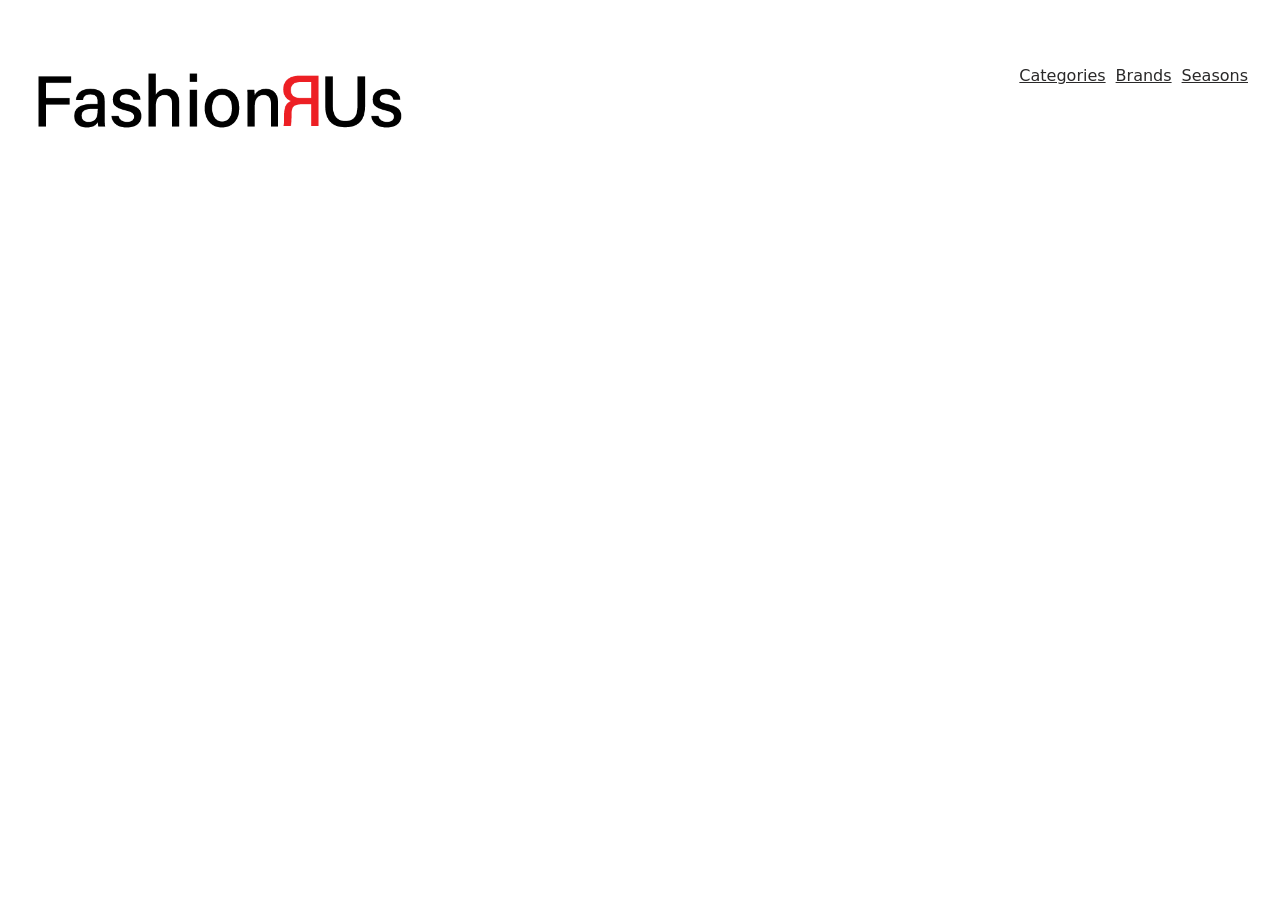
==== product.html @ 549a2f43 "bones" ====
<!DOCTYPE html>
<html lang="en">

<head>
    <meta charset="UTF-8">
    <meta name="viewport" content="width=device-width, initial-scale=1.0">
    <link rel="stylesheet" href="style.css">
    <title>Product</title>
</head>

<body>
    <header>
        <nav>
            <div><a href="index.html"><img class="logo" src="assets/logo.png" alt="logo"></a></div>
            <div class="navlink">
                <p><a href="">Categories</a></p>
                <p><a href="">Brands</a></p>
                <p><a href="">Seasons</a></p>
            </div>
        </nav>
    </header>
    <main></main>
    <footer></footer>
</body>

</html>
---- style.css ----
*,
::before,
::after {
  box-sizing: border-box;
  margin: 0;
  padding: 0;
}

html {
  interpolate-size: allow-keywords;
  font-family: system-ui, sans-serif;
  line-height: 1.5;
  -webkit-font-smoothing: antialiased;
}

h1,
h2 {
  line-height: 1.25;
}

p,
li {
  text-wrap: pretty;
}

img,
svg {
  display: block;
  width: 100%;
  height: auto;
}

label {
  display: block;
}
  
input,
button,
textarea,
select {
  font: inherit;
  color: inherit;
  background-color: transparent;
  font-size: max(1em, 16px);
}

textarea {
  resize: none;
  min-height: 4lh;
}

legend {
  padding: 0;
}

select,
::picker(select) {
  appearance: base-select;
}



nav {
    display: flex;
    justify-content: space-between;
    margin-top: 4rem;
    margin-inline: 2rem;
}

.navlink {
    display: flex;
    justify-content:right;
    gap: 10px;
    
}
nav div p a{
    color: rgb(42, 41, 41);
    text-decoration: underline;
}
.logo {
    width: 25rem;
}

.categories {
    margin-inline: 2rem;
}

.card-grid{
    display: grid;
    grid-template-columns: 1fr 1fr 1fr;
    gap: 15px;
    margin-top: 1rem;

}
.indexcard {
    background-color: gray;
    padding: 2rem;
    color: white;
    border-radius: 5px;
    text-decoration: none;
}

.productgrid{
    display: grid;
    grid-template-columns: 1fr 1fr 1fr 1fr;
    gap: 15px;
    margin-top: 1rem; 
}

.brand {
    opacity: 50%;
}

.price{
    text-transform: uppercase;
}

.readmore {
    text-transform: capitalize;
    text-decoration: underline;
    color: black;
}
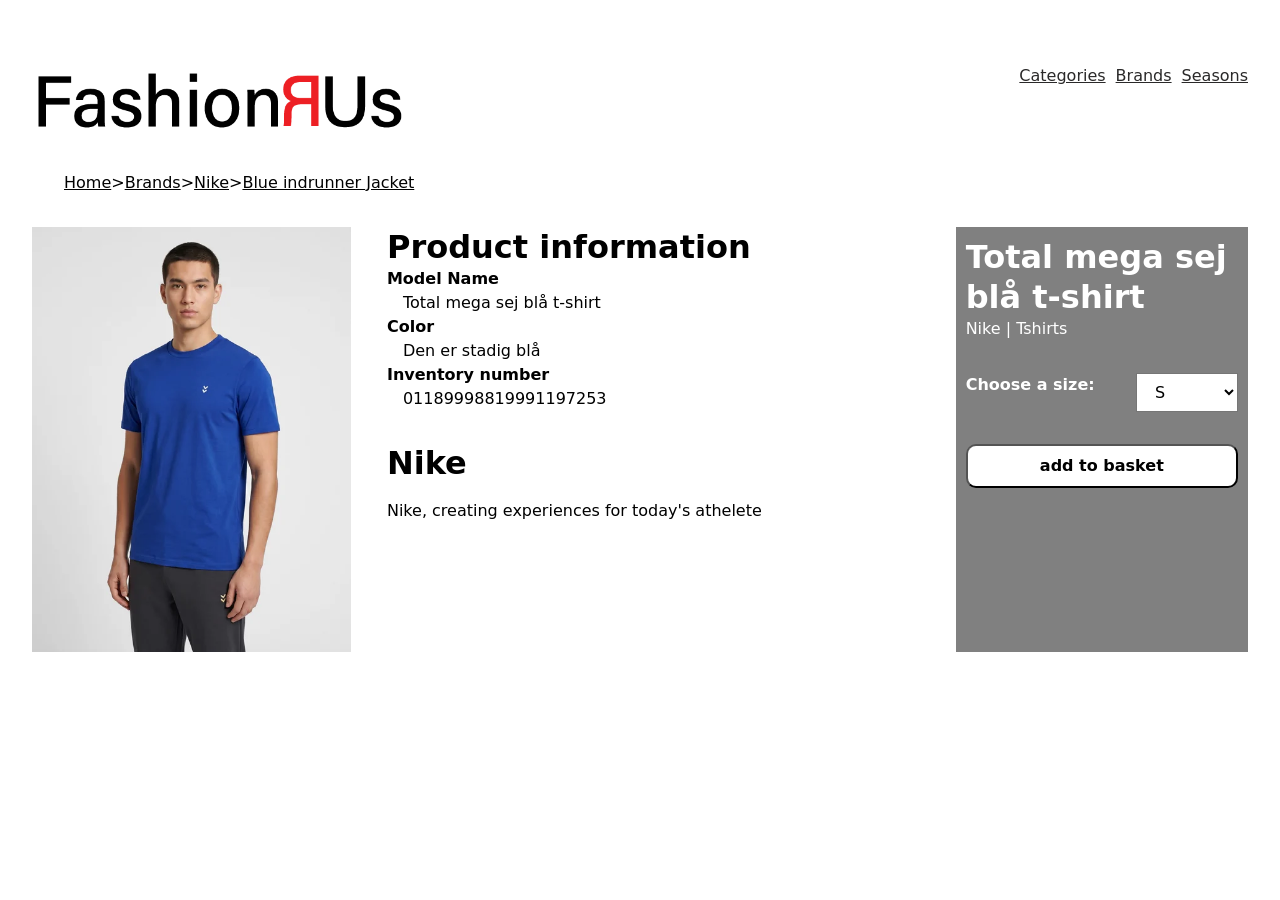
==== commit 0686385e: "helt site" ====
--- a/product.html
+++ b/product.html
@@ -19,7 +19,65 @@
             </div>
         </nav>
     </header>
-    <main></main>
+    <main>
+        <div class="spacer">
+            <div class="breadcrumb">
+                <a href="#">Home</a>
+                <p>></p>
+                <a href="#">Brands</a>
+                <p>></p>
+                <a href="#">Nike</a>
+                <p>></p>
+                <a href="#">Blue indrunner Jacket</a>
+
+            </div>
+            <div class="fivegrid">
+                <div class="productpagepic"><img src="assets/tshirts.webp" alt="product"></div>
+                <div class="textthing">
+                    <div class="info">
+                        <div class="storinfoboks">
+                            <h1>Product information</h1>
+                            <p class="undertitel">Model Name</p>
+                            <p class="indryk">Total mega sej blå t-shirt</p>
+                            <p class="undertitel">Color</p>
+                            <p class="indryk">Den er stadig blå</p>
+                            <p class="undertitel">Inventory number</p>
+                            <p class="indryk">01189998819991197253</p>
+                        </div>
+                        <div>
+                            <h2 class="nike">Nike</h2>
+                            <p>Nike, creating experiences for today's athelete</p>
+                        </div>
+                    </div>
+                    <div class="buycard">
+                        <div>
+                            <h2 class="buytitle">Total mega sej blå t-shirt</h2>
+                            <p class="brandwhite">Nike | Tshirts</p>
+                        </div>
+                        <div>
+                            <form class="forms">
+                                <label for="size">Choose a size:</label>
+                                <select name="size" id="size">
+                                    <optgroup label="Size">
+                                        <option value="volvo">S</option>
+                                        <option value="saab">M</option>
+                                        <option value="saab">L</option>
+                                        <option value="saab">XL</option>
+                                        <option value="saab">XXL</option>
+                                    </optgroup>
+
+                                </select>
+
+
+                            </form>
+                            <button class="buttonbasket">add to basket</button>
+                        </div>
+                    </div>
+                </div>
+            </div>
+        </div>
+
+    </main>
     <footer></footer>
 </body>
 
--- a/style.css
+++ b/style.css
@@ -58,7 +58,9 @@
   appearance: base-select;
 }
 
-
+footer {
+  height: 8rem;
+}
 
 nav {
     display: flex;
@@ -100,12 +102,7 @@
     text-decoration: none;
 }
 
-.productgrid{
-    display: grid;
-    grid-template-columns: 1fr 1fr 1fr 1fr;
-    gap: 15px;
-    margin-top: 1rem; 
-}
+
 
 .brand {
     opacity: 50%;
@@ -119,4 +116,146 @@
     text-transform: capitalize;
     text-decoration: underline;
     color: black;
+}
+
+
+.product_list_container {
+display: grid;
+grid-template-columns: repeat(auto-fit, minmax(250px, 1fr));
+grid-template-rows: auto auto 1fr auto 1fr;
+gap: 10px;
+}
+
+.product {
+  display: grid;
+  grid-template-rows: subgrid;
+  grid-row: span 5;
+  position: relative;
+}
+
+.soldout_tag {
+visibility: hidden;
+position: absolute;
+top: 0;
+left: 0;
+}
+
+.soldout a img{
+  opacity:60% ;
+}
+.soldout .soldout_tag {
+  opacity: 100%;
+visibility: visible;
+position: absolute;
+background-color: black;
+color: white;
+padding: 10px;
+font-family: sans-serif;
+top: 0;
+left: 0;
+}
+
+.rabatgrid {
+  /* display: grid;
+  grid-template-columns: 1fr 1fr; */
+  display: flex;
+  justify-content: space-between;
+}
+.rabattag 
+{
+  background-color: red;
+  padding: 6px;
+}
+
+.breadcrumb {
+
+display: flex;
+margin-left: 2rem;
+
+}
+.breadcrumb a {
+  color: black;
+}
+
+.fivegrid {
+display: flex;
+justify-content: space-around;
+gap: 20px;
+margin-top: 2rem;
+  /* display: grid;
+  grid-template-columns: repeat(5, 1fr); */
+}
+
+.undertitel {
+  font-weight: 700;
+}
+
+.indryk {
+  margin-left: 1rem;
+}
+
+.storinfoboks {
+  margin-bottom: 2rem;
+}
+
+.nike{
+  font-size: 2rem;
+  margin-bottom: 1rem;
+}
+
+.textthing {
+  display: grid;
+  grid-template-columns: 2fr 1fr;
+}
+.forms {
+  display: flex;
+  gap: 10px;
+  margin-top: 2rem;
+  justify-content: space-between;
+}
+
+#size {
+  padding: 8px;
+  padding-inline: 14px;
+  color: black;
+  background-color: white;
+  
+}
+
+/* .productpagepic {
+  grid-column: 1 / span 2;
+} */
+.info {
+  /* grid-column: 3/ span 2; */
+  margin-left: 1rem;
+}
+
+.buycard {
+  /* grid-column: 5/ span 1; */
+  background-color: gray;
+  color: white;
+  padding: 10px;
+}
+
+.buytitle{
+  font-size: 2rem;
+}
+
+label {
+font-weight: 800;
+}
+
+.buttonbasket {
+  background-color: white;
+  color: black;
+ padding: 8px;
+  padding-inline: 14px;
+  font-weight: 700;
+border-radius: 10px;
+width: 100%;
+margin-top: 2rem;
+}
+
+.spacer{
+  margin-inline: 2rem;
 }
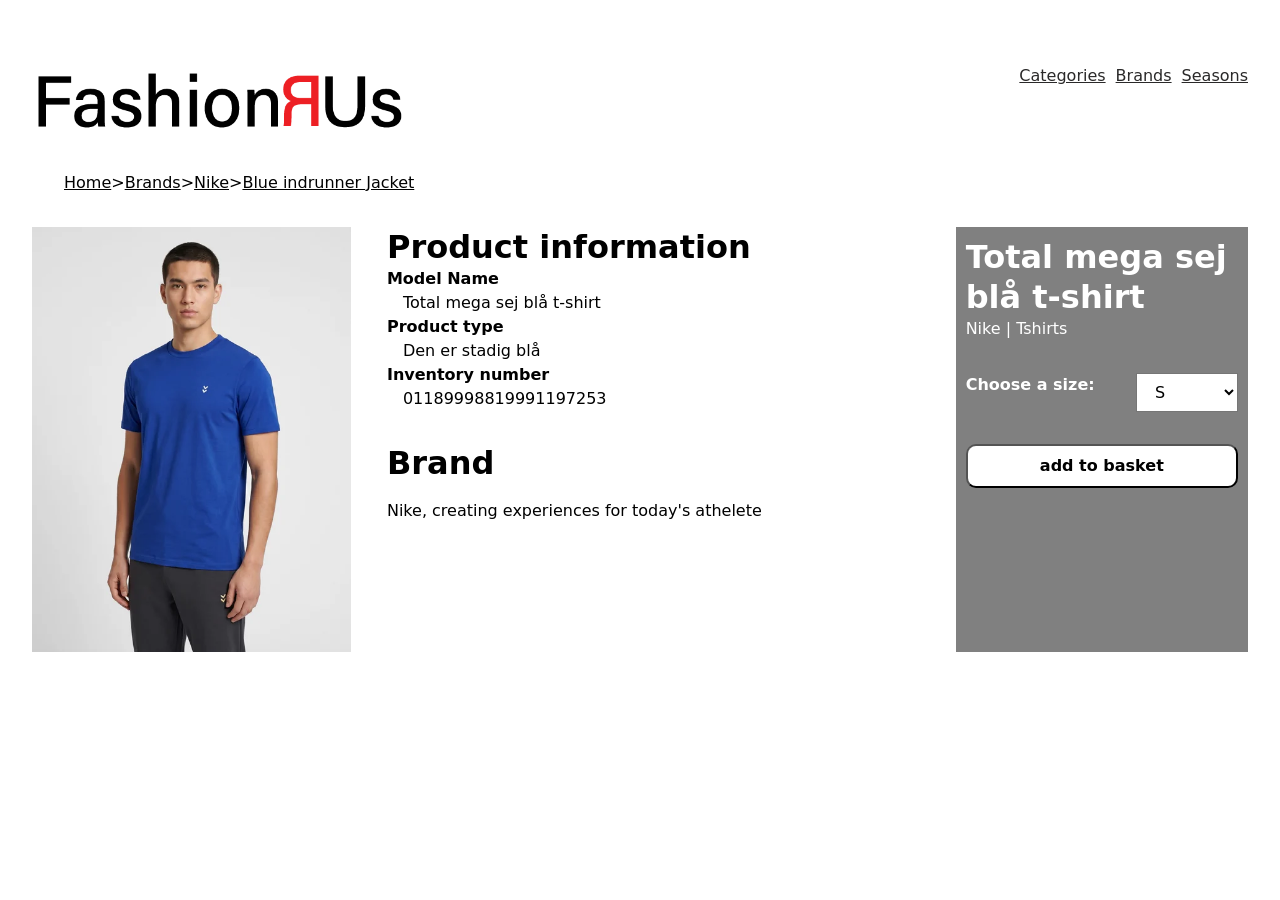
==== commit e1034781: "dynamic detail view" ====
--- a/product.html
+++ b/product.html
@@ -5,6 +5,7 @@
     <meta charset="UTF-8">
     <meta name="viewport" content="width=device-width, initial-scale=1.0">
     <link rel="stylesheet" href="style.css">
+    <script src="detailview.js" defer></script>
     <title>Product</title>
 </head>
 
@@ -32,26 +33,26 @@
 
             </div>
             <div class="fivegrid">
-                <div class="productpagepic"><img src="assets/tshirts.webp" alt="product"></div>
+                <div class="productpagepic"><img class="productimg" src="assets/tshirts.webp" alt="product"></div>
                 <div class="textthing">
                     <div class="info">
                         <div class="storinfoboks">
                             <h1>Product information</h1>
                             <p class="undertitel">Model Name</p>
-                            <p class="indryk">Total mega sej blå t-shirt</p>
-                            <p class="undertitel">Color</p>
-                            <p class="indryk">Den er stadig blå</p>
+                            <p class="indryk model">Total mega sej blå t-shirt</p>
+                            <p class="undertitel">Product type</p>
+                            <p class="indryk type">Den er stadig blå</p>
                             <p class="undertitel">Inventory number</p>
-                            <p class="indryk">01189998819991197253</p>
+                            <p class="indryk id">01189998819991197253</p>
                         </div>
                         <div>
-                            <h2 class="nike">Nike</h2>
-                            <p>Nike, creating experiences for today's athelete</p>
+                            <h2 class="nike">Brand</h2>
+                            <p class="brandname">Nike, creating experiences for today's athelete</p>
                         </div>
                     </div>
                     <div class="buycard">
                         <div>
-                            <h2 class="buytitle">Total mega sej blå t-shirt</h2>
+                            <h2 class="buytitle modelbuy">Total mega sej blå t-shirt</h2>
                             <p class="brandwhite">Nike | Tshirts</p>
                         </div>
                         <div>
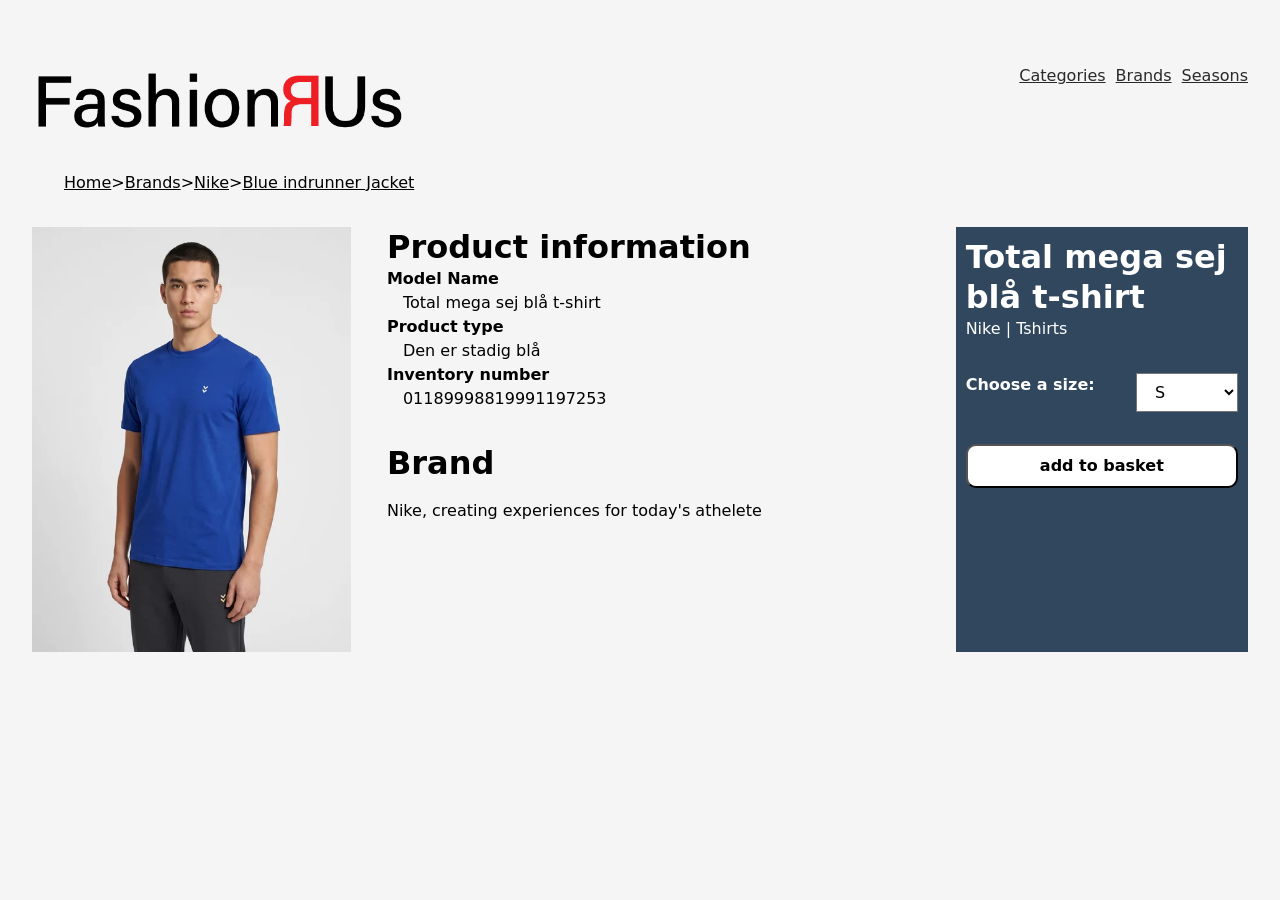
==== commit dd6cf7f1: "cosmetic rettelser" ====
--- a/product.html
+++ b/product.html
@@ -60,11 +60,11 @@
                                 <label for="size">Choose a size:</label>
                                 <select name="size" id="size">
                                     <optgroup label="Size">
-                                        <option value="volvo">S</option>
-                                        <option value="saab">M</option>
-                                        <option value="saab">L</option>
-                                        <option value="saab">XL</option>
-                                        <option value="saab">XXL</option>
+                                        <option value="S">S</option>
+                                        <option value="M">M</option>
+                                        <option value="L">L</option>
+                                        <option value="XL">XL</option>
+                                        <option value="XXL">XXL</option>
                                     </optgroup>
 
                                 </select>
--- a/style.css
+++ b/style.css
@@ -33,7 +33,7 @@
 label {
   display: block;
 }
-  
+
 input,
 button,
 textarea,
@@ -63,67 +63,69 @@
 }
 
 nav {
-    display: flex;
-    justify-content: space-between;
-    margin-top: 4rem;
-    margin-inline: 2rem;
+  display: flex;
+  justify-content: space-between;
+  margin-top: 4rem;
+  margin-inline: 2rem;
 }
 
 .navlink {
-    display: flex;
-    justify-content:right;
-    gap: 10px;
-    
-}
-nav div p a{
-    color: rgb(42, 41, 41);
-    text-decoration: underline;
+  display: flex;
+  justify-content: right;
+  gap: 10px;
+}
+nav div p a {
+  color: rgb(42, 41, 41);
+  text-decoration: underline;
 }
 .logo {
-    width: 25rem;
+  width: 25rem;
 }
 
 .categories {
-    margin-inline: 2rem;
-}
-
-.card-grid{
-    display: grid;
-    grid-template-columns: 1fr 1fr 1fr;
-    gap: 15px;
-    margin-top: 1rem;
-
+  margin-inline: 2rem;
+}
+
+.card-grid {
+  display: grid;
+  grid-template-columns: 1fr 1fr 1fr;
+  gap: 15px;
+  margin-top: 1rem;
 }
 .indexcard {
-    background-color: gray;
-    padding: 2rem;
-    color: white;
-    border-radius: 5px;
-    text-decoration: none;
-}
-
-
+  background-color: #30475e;
+  padding: 2rem;
+  color: white;
+  border-radius: 5px;
+  text-decoration: none;
+}
+
+.readmore {
+  text-decoration: none;
+}
 
 .brand {
-    opacity: 50%;
-}
-
-.price{
-    text-transform: uppercase;
+  opacity: 50%;
+}
+
+.price {
+  text-transform: uppercase;
 }
 
 .readmore {
-    text-transform: capitalize;
-    text-decoration: underline;
-    color: black;
-}
-
-
+  text-transform: capitalize;
+  text-decoration: underline;
+  color: white;
+}
+
+body {
+  background-color: #f5f5f5;
+}
 .product_list_container {
-display: grid;
-grid-template-columns: repeat(auto-fit, minmax(250px, 1fr));
-grid-template-rows: auto auto 1fr auto 1fr;
-gap: 10px;
+  display: grid;
+  grid-template-columns: repeat(auto-fit, minmax(250px, 1fr));
+  grid-template-rows: auto auto 1fr auto 1fr;
+  gap: 10px;
 }
 
 .product {
@@ -131,28 +133,32 @@
   grid-template-rows: subgrid;
   grid-row: span 5;
   position: relative;
+  /* border: 2px solid black; */
+  background-color: #30475e;
+  padding: 10px;
+  color: white;
 }
 
 .soldout_tag {
-visibility: hidden;
-position: absolute;
-top: 0;
-left: 0;
-}
-
-.soldout a img{
-  opacity:60% ;
+  visibility: hidden;
+  position: absolute;
+  top: 0;
+  left: 0;
+}
+
+.soldout a img {
+  opacity: 60%;
 }
 .soldout .soldout_tag {
   opacity: 100%;
-visibility: visible;
-position: absolute;
-background-color: black;
-color: white;
-padding: 10px;
-font-family: sans-serif;
-top: 0;
-left: 0;
+  visibility: visible;
+  position: absolute;
+  background-color: black;
+  color: white;
+  padding: 10px;
+  font-family: sans-serif;
+  top: 0;
+  left: 0;
 }
 
 .rabatgrid {
@@ -161,27 +167,25 @@
   display: flex;
   justify-content: space-between;
 }
-.rabattag 
-{
+.discount_tag {
   background-color: red;
   padding: 6px;
+  width: 3rem;
 }
 
 .breadcrumb {
-
-display: flex;
-margin-left: 2rem;
-
+  display: flex;
+  margin-left: 2rem;
 }
 .breadcrumb a {
   color: black;
 }
 
 .fivegrid {
-display: flex;
-justify-content: space-around;
-gap: 20px;
-margin-top: 2rem;
+  display: flex;
+  justify-content: space-around;
+  gap: 20px;
+  margin-top: 2rem;
   /* display: grid;
   grid-template-columns: repeat(5, 1fr); */
 }
@@ -198,7 +202,7 @@
   margin-bottom: 2rem;
 }
 
-.nike{
+.nike {
   font-size: 2rem;
   margin-bottom: 1rem;
 }
@@ -219,7 +223,6 @@
   padding-inline: 14px;
   color: black;
   background-color: white;
-  
 }
 
 /* .productpagepic {
@@ -232,30 +235,30 @@
 
 .buycard {
   /* grid-column: 5/ span 1; */
-  background-color: gray;
+  background-color: #30475e;
   color: white;
   padding: 10px;
 }
 
-.buytitle{
+.buytitle {
   font-size: 2rem;
 }
 
 label {
-font-weight: 800;
+  font-weight: 800;
 }
 
 .buttonbasket {
   background-color: white;
   color: black;
- padding: 8px;
+  padding: 8px;
   padding-inline: 14px;
   font-weight: 700;
-border-radius: 10px;
-width: 100%;
-margin-top: 2rem;
-}
-
-.spacer{
+  border-radius: 10px;
+  width: 100%;
+  margin-top: 2rem;
+}
+
+.spacer {
   margin-inline: 2rem;
-}+}
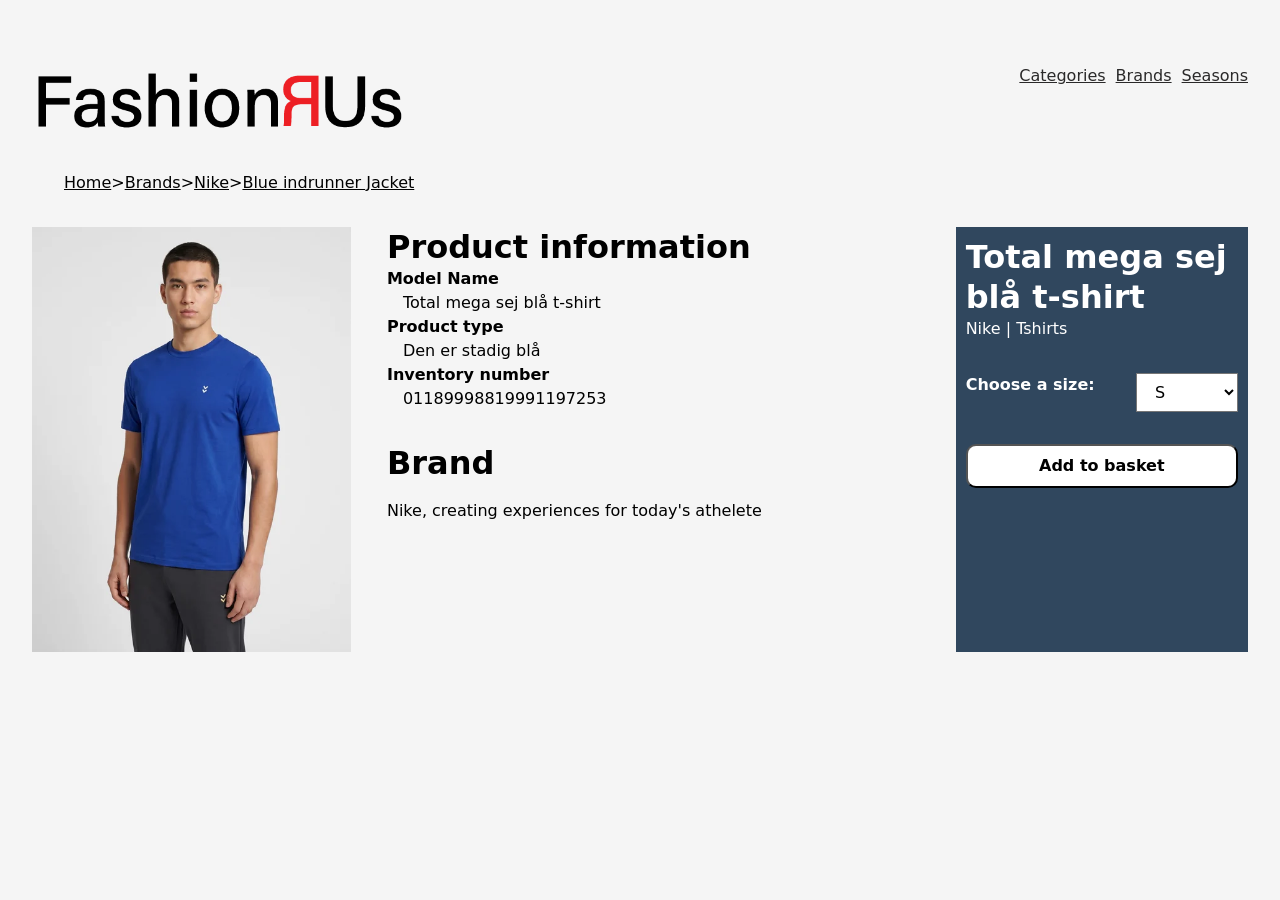
==== commit 13368d5b: "A" ====
--- a/product.html
+++ b/product.html
@@ -71,7 +71,7 @@
 
 
                             </form>
-                            <button class="buttonbasket">add to basket</button>
+                            <button class="buttonbasket">Add to basket</button>
                         </div>
                     </div>
                 </div>
